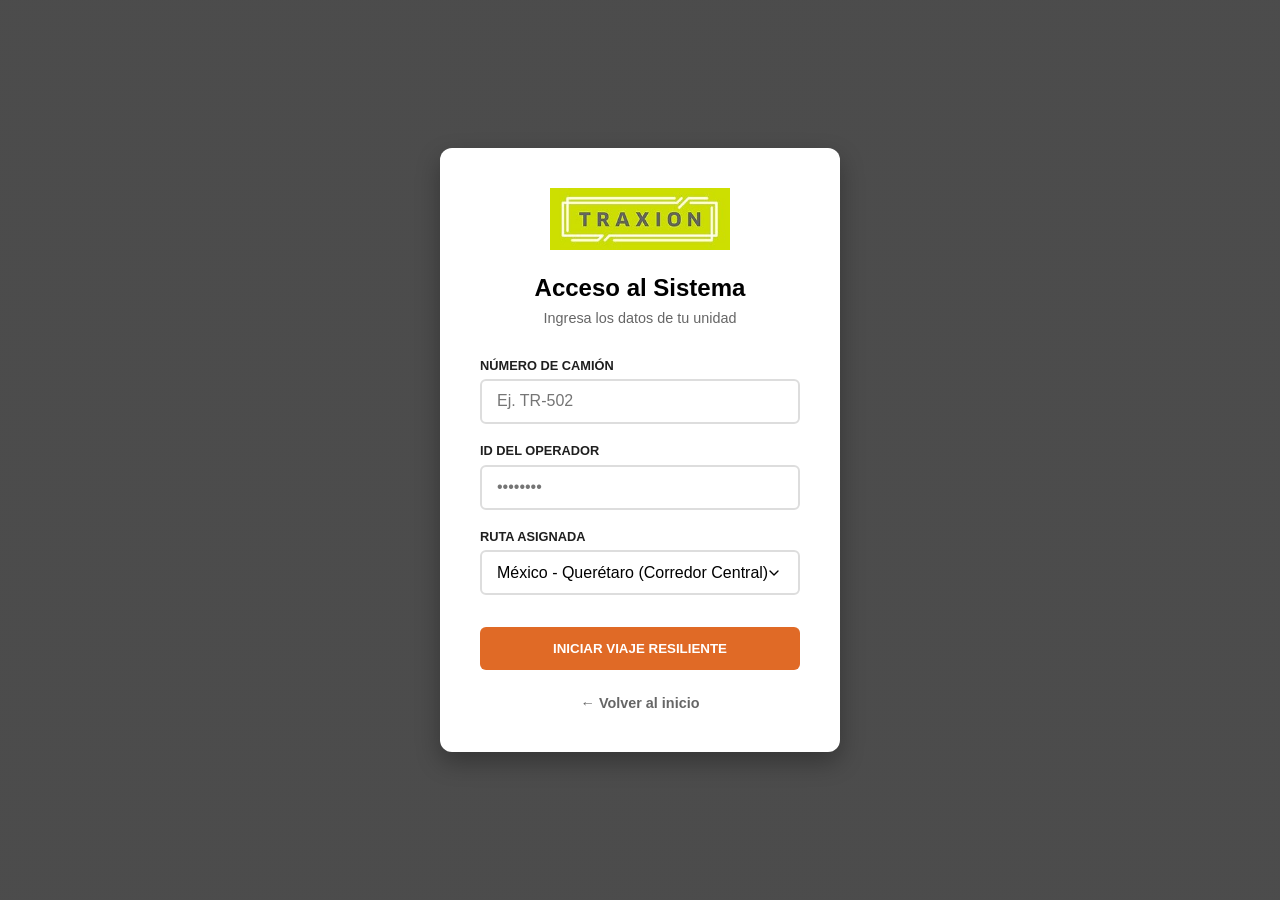
==== login.html @ cf57a608 "Se realiso el formulario de login con su respectivo css" ====
<!DOCTYPE html>
<html lang="es">
<head>
    <meta charset="UTF-8">
    <meta name="viewport" content="width=device-width, initial-scale=1.0">
    <title>Acceso Operador - Traxión</title>
    <link rel="stylesheet" href="./style/style-Login.css">
</head>
<body class="login-page">
    <div class="login-card">
        <div class="logo-container">
            <img src="./img/Logo.jpg" alt="Logo Traxión" class="logo-img">
        </div>
        
        <h2 class="text-center margin-b-sm">Acceso al Sistema</h2>
        <p class="text-center margin-b-lg color-gray">Ingresa los datos de tu unidad</p>
        
        <form action="app.html">
            <div class="form-group margin-b-md">
                <label>Número de Camión</label>
                <input type="text" placeholder="Ej. TR-502" required class="input-full">
            </div>
            
            <div class="form-group margin-b-md">
                <label>ID del Operador</label>
                <input type="password" placeholder="••••••••" required class="input-full">
            </div>
            
            <div class="form-group margin-b-lg">
                <label>Ruta Asignada</label>
                <select class="input-full">
                    <option>México - Querétaro (Corredor Central)</option>
                    <option>Querétaro - San Luis Potosí</option>
                </select>
            </div>
            
            <button type="submit" class="btn btn-primary btn-full">Iniciar Viaje Resiliente</button>
            <div class="text-center margin-t-md">
                <a href="index.html" class="btn-back">← Volver al inicio</a>
            </div>
        </form>
    </div>
</body>
</html>
---- style/style-Login.css ----
/* ----------- Estilos Base para el Formulario ------------- */
/* --- Variables Globales --- */
:root {
    --primary-orange: #E06A26;
    --dark-bg: #1F1F1F;
    --light-bg: #F4F4F4;
    --white: #ffffff;
}

/* --- Reset y Configuración Base --- */
* {
    margin: 0;
    padding: 0;
    box-sizing: border-box; /* Vital para que el padding no afecte el ancho total */
    font-family: 'Segoe UI', Roboto, Helvetica, Arial, sans-serif;
}

/* Fondo de la página de Login con imagen */
.login-page {
    min-height: 100vh;
    background: linear-gradient(rgba(31, 31, 31, 0.8), rgba(31, 31, 31, 0.8)), 
                url('https://images.unsplash.com/photo-1586528116311-ad8dd3c8310d?auto=format&fit=crop&q=80&w=2000');
    background-size: cover;
    background-position: center;
    display: flex;
    justify-content: center;
    align-items: center;
}

/* --- Tarjeta de Login --- */
.login-card {
    background: var(--white);
    padding: 2.5rem;
    border-radius: 12px;
    box-shadow: 0 10px 25px rgba(0,0,0,0.3);
    width: 90%;
    max-width: 400px;
}

.logo-container {
    display: flex;
    justify-content: center;
    margin-bottom: 1.5rem;
}

.logo-img {
    max-width: 180px;
    height: auto;
}

/* --- Tipografía y Espaciado --- */
.text-center { text-align: center; }
.margin-b-sm { margin-bottom: 0.5rem; }
.margin-b-md { margin-bottom: 1.2rem; }
.margin-b-lg { margin-bottom: 2rem; }
.color-gray { color: #666; font-size: 0.9rem; }

/* --- Formulario y Alineación de Cajas --- */
.form-group {
    display: flex;
    flex-direction: column;
}

.form-group label {
    font-size: 0.8rem;
    font-weight: 700;
    text-transform: uppercase;
    margin-bottom: 0.4rem;
    color: var(--dark-bg);
}

/* Estilo unificado para Input y Select */
.input-full {
    width: 100%;
    height: 45px; /* Altura fija para alineación perfecta */
    padding: 0 15px;
    border: 2px solid #ddd;
    border-radius: 6px;
    font-size: 1rem;
    background-color: #fff;
    outline: none;
    display: block;
    appearance: none; /* Elimina estilos nativos de flechas en algunos navegadores */
}

/* Estilo específico para el select para que mantenga la flecha pero se vea bien */
select.input-full {
    background-image: url("data:image/svg+xml;charset=UTF-8,%3csvg xmlns='http://www.w3.org/2000/svg' viewBox='0 0 24 24' fill='none' stroke='currentColor' stroke-width='2' stroke-linecap='round' stroke-linejoin='round'%3e%3cpolyline points='6 9 12 15 18 9'%3e%3c/polyline%3e%3c/svg%3e");
    background-repeat: no-repeat;
    background-position: right 1rem center;
    background-size: 1em;
}

.input-full:focus {
    border-color: var(--primary-orange);
}

/* --- Botones --- */
.btn {
    padding: 14px;
    border: none;
    border-radius: 6px;
    font-weight: 700;
    text-transform: uppercase;
    cursor: pointer;
    transition: background 0.3s;
}

.btn-primary {
    background-color: var(--primary-orange);
    color: white;
}

.btn-primary:hover {
    background-color: #c55a1d;
}

.btn-full {
    width: 100%;
}

/* --- Media Queries (Responsividad Móvil) --- */
@media screen and (max-width: 480px) {
    .login-card {
        padding: 1.5rem;
    }
    .input-full {
        height: 50px; /* Un poco más grande para dedos en móvil */
    }
}

/* Espaciado superior para el botón de regresar */
.margin-t-md {
    margin-top: 1.5rem;
}

/* Estilo del link de regresar */
.btn-back {
    text-decoration: none;
    color: #666;
    font-size: 0.9rem;
    font-weight: 600;
    transition: color 0.3s ease;
    display: inline-block;
}

.btn-back:hover {
    color: var(--primary-orange); /* Cambia a naranja al pasar el mouse */
}
/*-------------------------------------------------------------------*/
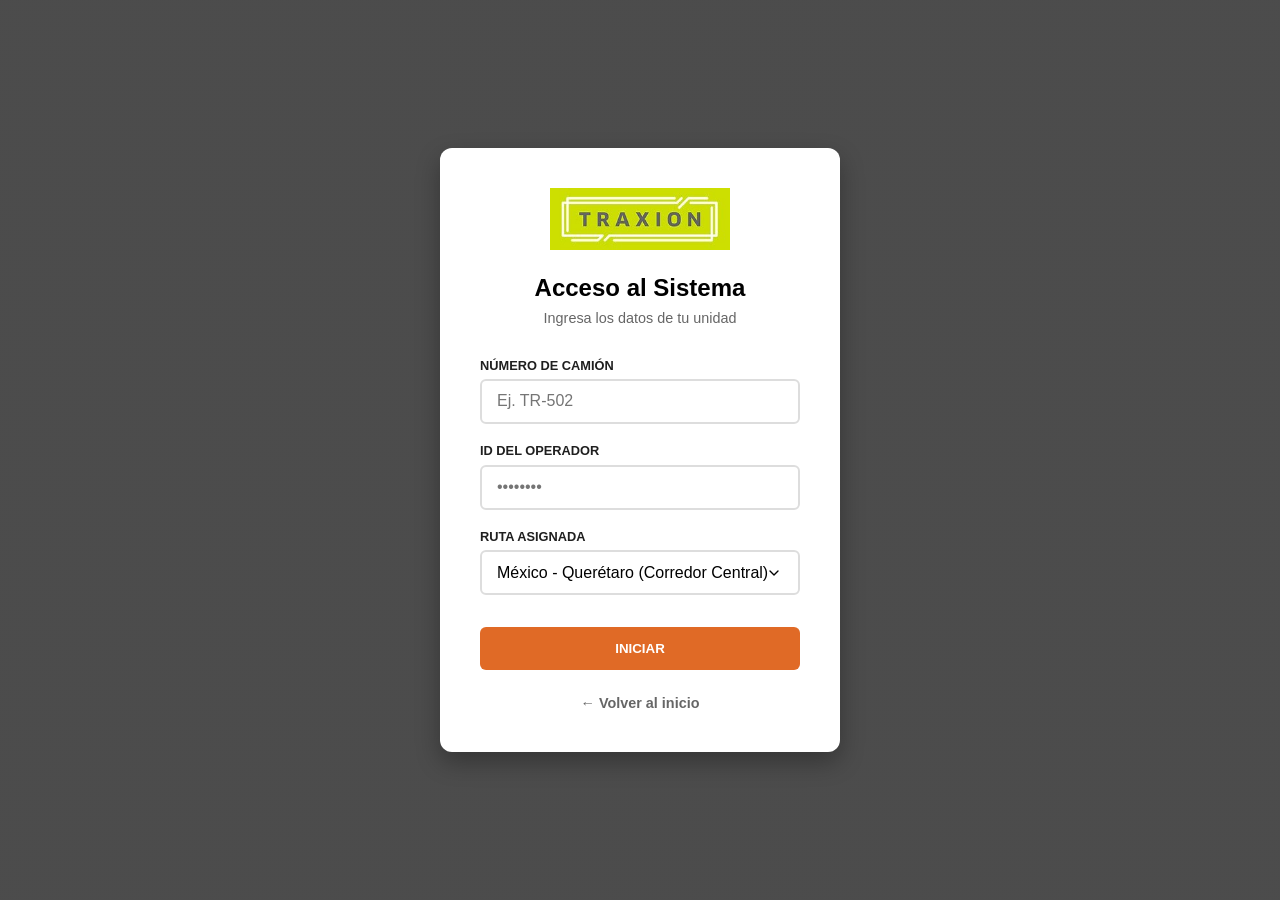
==== commit 972a2148: "Se integro mensajes de alerta o codigo js para realizar una simulación de lo que pasaria cuando el A" ====
--- a/login.html
+++ b/login.html
@@ -34,7 +34,7 @@
                 </select>
             </div>
             
-            <button type="submit" class="btn btn-primary btn-full">Iniciar Viaje Resiliente</button>
+            <button type="submit" class="btn btn-primary btn-full">Iniciar</button>
             <div class="text-center margin-t-md">
                 <a href="index.html" class="btn-back">← Volver al inicio</a>
             </div>
